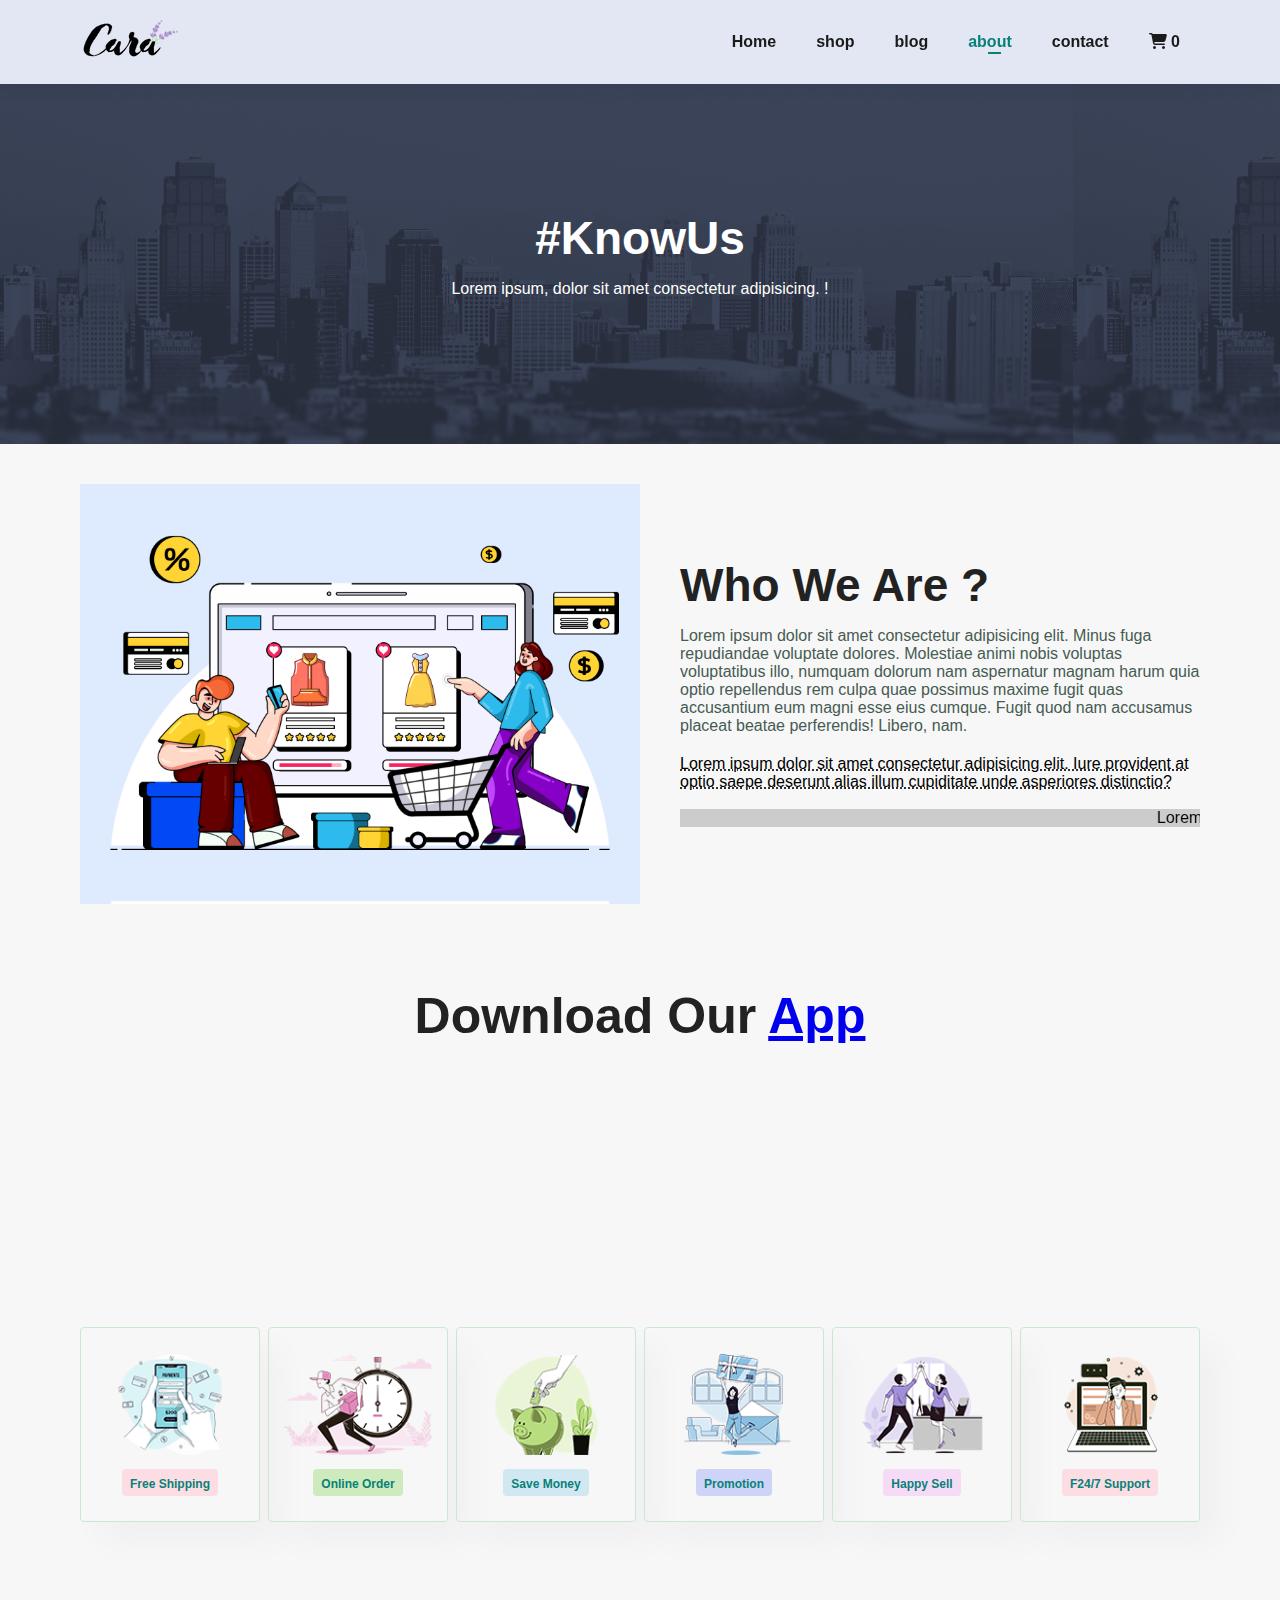
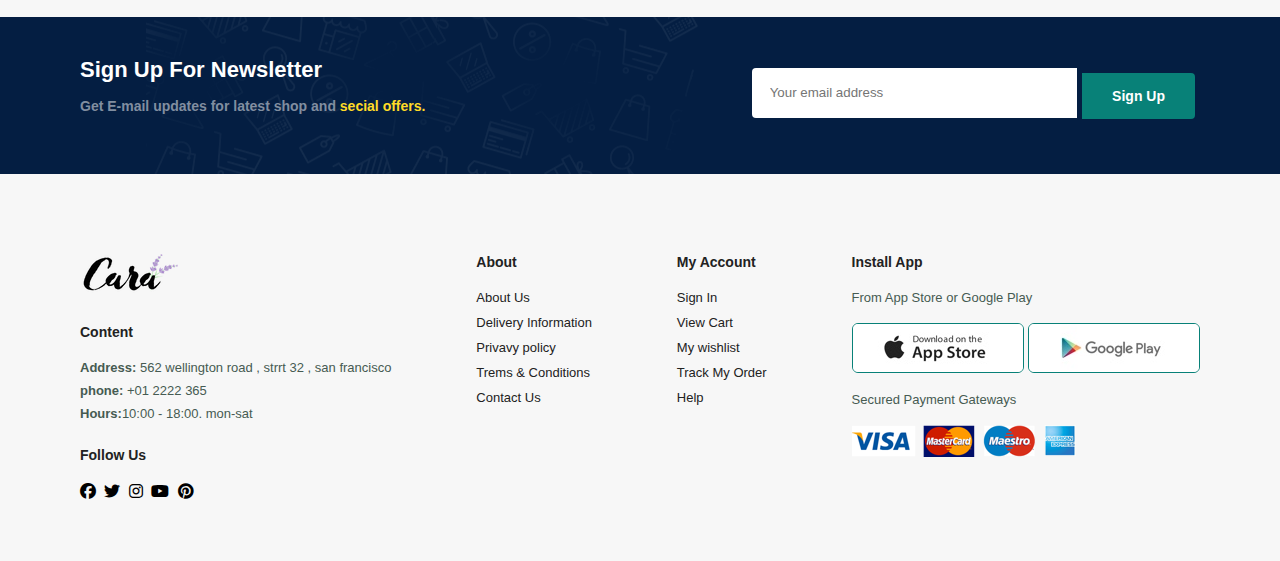
==== about.html @ 44f9e9a5 "Add files via upload" ====
<!DOCTYPE html>
<html lang="en">
<head>
    <meta charset="UTF-8">
    <meta name="viewport" content="width=device-width, initial-scale=1.0">
    <title>e-commerce</title>
    <link rel="stylesheet" href="https://cdnjs.cloudflare.com/ajax/libs/font-awesome/6.4.2/css/all.min.css">
    <link rel="stylesheet" href="style.css">
</head>
<body>
 <!-- navbar -->
 <section id="header">
  <a href="#"><img src="assect/logo.png" class="logo" alt=""></a>

  <div>
      <ul id="navbar">
          <li><a  href="index.html">Home</a></li>
          <li ><a href="Shop.html">shop</a></li>
          <li><a href="blog.html">blog</a></li>
          <li><a  class="active" href="about.html">about</a></li>
          <li><a href="contact.html">contact</a></li>
          <a href="#" id="close"><i class="fas fa-times"></i></a>
          <li><a href="cart.html" id="cart-icon"><i class="fa-solid fa-cart-shopping"></i> <span id="cart-count">0</span></a></li>    
         </ul>
    
  </div>
  <div id="moblie">
    <i id="bar" class="fas fa-outdent"></i>
    <i class="fa-solid fa-cart-shopping"></i>

  </div>
</section>
<!-- hero -->
  <section id="page-header" class="about-header">
    <h2>#KnowUs</h2>
    <p>Lorem ipsum, dolor sit amet consectetur adipisicing. !</p>
  </section>

  <section id="about-head" class="section-p1">
    <img src="assect/about/a6.jpg" alt="">
    <div>
        <h2>Who We Are ?</h2>
        <p>Lorem ipsum dolor sit amet consectetur adipisicing elit.
            Minus fuga repudiandae voluptate dolores. Molestiae animi
            nobis voluptas voluptatibus illo, numquam dolorum nam
            aspernatur magnam harum quia optio repellendus rem culpa
            quae possimus maxime fugit quas accusantium eum magni esse
            eius cumque. Fugit quod nam accusamus placeat beatae
            perferendis! Libero, nam.</p>

        <abbr title="">Lorem ipsum dolor sit amet consectetur adipisicing elit. 
            Iure provident at optio saepe deserunt alias 
            illum cupiditate unde asperiores distinctio?</abbr>

            <br><br>
        
        <marquee bgcolor="#ccc" loop="-1" scrollamount="5" width="100%">Lorem ipsum dolor sit
             amet consectetur adipisicing elit. Aperiam ipsam dignissimos,
              modi optio blanditiis soluta quisquam, ducimus quo quibusdam 
             quis accusamus amet,
             qui fugiat iusto rem saepe rerum suscipit nemo?</marquee>
    </div>
  </section>
  
  <section id="about-app" class="section-p1">
    <h1>Download Our <a href="#">App</a></h1>
    <div class="video">
        <video autoplay muted ioop src="assect/about/1.mp4"></video>
    </div>
  </section>

  <section id="feature" class="section-p1">
    <div class="fe-box">
      <img src="assect/features/f1.png" alt="">
      <h6>Free Shipping</h6>
    </div>
    <div class="fe-box">
      <img src="assect/features/f2.png" alt="">
      <h6>Online Order</h6>
    </div>
    <div class="fe-box">
      <img src="assect/features/f3.png" alt="">
      <h6>Save Money</h6>
    </div>
    <div class="fe-box">
      <img src="assect/features/f4.png" alt="">
      <h6>Promotion</h6>
    </div>
    <div class="fe-box">
      <img src="assect/features/f5.png" alt="">
      <h6>Happy Sell</h6>
    </div>
    <div class="fe-box">
      <img src="assect/features/f6.png" alt="">
      <h6>F24/7 Support</h6>
    </div>
  </section>
<!-- sign -->
  <section id="newslatter" class="section-p1 section-m1">
    <div class="newstext ">
      <h4>Sign Up For Newsletter</h4>
      <p>Get E-mail updates for latest shop and 
      <span>secial offers.</span> </p>
    </div>
    <div class="form">
      <input type="text" placeholder="Your email address">
      <button class="normal">Sign Up</button>
    </div>
  </section>
  <!-- footer -->
  <footer class="section-p1">
    <div class="col">
      <img class="logo" src="assect/logo.png" alt=""> 
      <h4>Content</h4>
      <p><strong>Address:</strong> 562 wellington road , strrt 32 , san francisco</p>
      <p><strong>phone:</strong> +01 2222 365</p>
      <p><strong>Hours:</strong>10:00 - 18:00. mon-sat</p> <br>
      <div class="follow">
        <h4>Follow Us</h4>
        <div class="Icons">
          <i class="fab fa-facebook"></i>
          <i class="fab fa-twitter"></i>
          <i class="fab fa-instagram"></i>
          <i class="fab fa-youtube"></i>
          <i class="fab fa-pinterest"></i>
        </div>
      </div>
    </div>

    <div class="col">
      <h4>About</h4>
      <a href="#">About Us</a>
      <a href="#">Delivery Information</a>
      <a href="#">Privavy policy</a>
      <a href="#">Trems & Conditions</a>
      <a href="#">Contact Us</a>
    </div>

    <div class="col">
      <h4>My Account</h4>
      <a href="#">Sign In</a>
      <a href="#">View Cart</a>
      <a href="#">My wishlist</a>
      <a href="#">Track My Order</a>
      <a href="#">Help</a>
    </div>

    <div class="col install">
      <h4>Install App</h4>
      <p>From App Store or Google Play</p>
      <div class="row">
        <img src="assect/pay/app.jpg" alt="">
        <img src="assect/pay/play.jpg" alt="">
      </div>
      <p>Secured Payment Gateways</p>
      <img src="assect/pay/pay.png" alt="">
    </div>
  </footer>
































   <script src="script.js"></script>
</body>
</html>
---- style.css ----
@import url('https://fonts.googleapis.com/css2?family=Montserrat:ital,wght@0,100..900;1,100..900&display=swap');
*{
    margin: 0;
    padding: 0;
    box-sizing: border-box;
    font-family: 'Spartan', sans-serif;
}
h1{
    font-size: 50px;
    line-height: 64px;
    color: #222;
}
h2{
    font-size: 46px;
    line-height: 54px;
    color: #222;
}
h4{
    font-size: 20px;
    color: #222;
}
h6{
    font-weight: 700;
    font-size: 12px;
}
p{
    font-size: 16px;
    color: #465b52;
    margin: 15px 0 20px 0;
}
.section-p1{
    padding:40px 80px;
}
.section-m1{
    margin: 40px 0;
}
button.normal{
    font-size: 14px;
    font-weight: 600;
    padding: 15px 30px;
    color: #000;
    background-color: #fff;
    border-radius: 4px;
    cursor: pointer;
    border: none;
    outline: none;
    transition: 0.2s;
}
button.white{
    font-size: 13px;
    font-weight: 600;
    padding: 11px 18px;
    color: #fff;
    background-color: transparent;
    cursor: pointer;
    border: 1px solid #fff;
    outline: none;
    transition: 0.2s;
}
body{
    width: 100%;
}
#header{
    display: flex;
    align-items: center;
    justify-content: space-between;
    padding: 20px 80px;
    background-color: #e3e6f3;
    box-shadow: 0 5px 15px rgba(0, 0,0, 0.06);
    z-index: 999;
    position: sticky;
    top: 0;
    left: 0;
}
#navbar{
    display: flex;
    align-items: center;
    justify-content: center;
}
#navbar li {
    list-style: none;
    padding: 0 20px;
}
#navbar li a{
    text-decoration: none;
    font-size: 16px;
    font-weight: 600;
    color: #1a1a1a;
    transition: 0.3s ease;
    position: relative;
}
#navbar li a:hover,
#navbar li a.active
{
    color: #088178;
}
#navbar li a.active::after,
#navbar li a:hover::after{
    content: "";
    width: 30%;
    height: 2px;
    background-color: #088178;
    position: absolute;
    bottom: -4px;
    left: 20px;
}
#moblie{
    display: none;
    align-items: center;
}
#close{
    display: none;
}
/* Home */
#hero{
    background-image: url(assect/hero4.png);
    height: 90vh;
    width: 100%;
    background-size: cover;
    background-position: top 25% right 0;
    padding: 0 80px;
    display: flex;
    flex-direction: column;
    align-items: flex-start;
    justify-content: center;
}
#hero h4{
    padding-bottom: 15px;
}
#hero h1{
    color: #088178;

}
#hero button {
    background-image: url(assect/button.png);
    background-color: transparent;
    color: #088178;
    border: 0;
    padding: 14px 80px 14px 65px;
    background-repeat: no-repeat;
    cursor: pointer;
    font-weight: 700;
    font-size: 15px;
}
#feature{
    display: flex;
    align-items: center;
    justify-content: space-between;
    flex-wrap: wrap;
}
#feature .fe-box{
    width: 180px;
    text-align: center;
    padding: 25px 15px;
    box-shadow: 20px 20px 34px rgba(0,0, 0, 0.03) ;
    border: 1px solid #cce7d0;
    border-radius: 4px;
    margin: 15px 0;
}

#feature .fe-box:hover{
    box-shadow: 10px 10px 54px rgba(70,62, 221, 0.1) ;
}
#feature .fe-box img{
    width: 100%;
    margin-bottom: 10px;
}
#feature .fe-box h6{
  display: inline-block;
  padding: 9px 8px 6px 8px;
  line-height: 1;
  border-radius: 4px;
  color: #088178;
  background-color: #fddde4;
}
#feature .fe-box:nth-child(2) h6{
    background-color: #cdebbc;
}
#feature .fe-box:nth-child(3) h6{
    background-color: #d1e8f2;
}
#feature .fe-box:nth-child(4) h6{
    background-color: #cdd4f8;
}
#feature .fe-box:nth-child(5) h6{
    background-color: #f6dbf6;
}
#feature .fe-box:nth-child() h6{
    background-color: #fff2e5;
}
#product1{
    text-align: center;
}
#product1 .pro-container{
    display: flex;
    justify-content: space-between;
    padding-top: 80px;
    flex-wrap: wrap;
}
#product1 .pro{
    width: 23%;
    min-width: 250px;
    padding: 10px 12px;
    border: 1px solid #cce7d0;
    border-radius: 25px;
    cursor: pointer;
    box-shadow: 20px 20px 30px rgba(0,0, 0, 0.02);
    margin: 15px 0;
    transition: 0.2s;
    position: relative;
}
#product1 .pro:hover{
    box-shadow: 20px 20px 30px rgba(0,0, 0, 0.06) ;
}

#product1 .pro img{
    width: 100%;
    border-radius: 28px;
}
#product1 .pro .des{
    text-align: start;
    padding: 10px 0;
}
#product1 .pro .des span{
    color: #606063;
    font-size: 12px;
}
#product1 .pro .des  h5{
    padding-top:7px;
    color: #1a1a1a;
    font-size: 14px;
}
#product1 .pro .des i{
    font-size: 12px;
    color:rgb(243, 181, 25);
} 
#product1 .pro .des h4{
    padding-top: 7px;
    font-size: 15px;
    font-weight: 700;
    color: #088178;
}
#product1 .pro .fa-cart-shopping{
    width: 40px;
    height: 40px;
    color: #088178;
    background-color: #e8f6ea;
    border-radius: 50px;
    border: 1px solid #cce7d0;
    line-height: 40px;
    position: absolute;
    bottom: 20px;
    right: 10px;
}
#banner{
   display: flex;
   flex-direction:column;
   justify-content: center;
   align-items: center;
   text-align: center;
   background-image: url(assect/banner/b2.jpg);
   width: 100%;
   height: 40vh;
   background-size: cover;
   background-position:center ;
}
#banner h4{
    color: #fff;
    font-size: 16px;
}
#banner h2{
    color: #fff;
    font-size: 30px;
    padding:10px 0;
}
#banner h2 span{
    color: #ef3636;
}

#banner button:hover{
    background: #088178;
    color: #fff;
}
#sm-banner {
    display: flex;
    justify-content: space-between;
    flex-wrap: wrap;
}
#sm-banner .banner-box{
    display: flex;
    flex-direction:column;
    justify-content: center;
    align-items: flex-start;
    background-image: url(assect/banner/b17.jpg);
    min-width:  580px;
    height: 50vh;
    background-size: cover;
    background-position:center ;
    padding: 30px;
}
#sm-banner .banner-box2{

    background-image: url(assect/banner/b10.jpg);

}
#sm-banner h4{
    color: #fff;
    font-size: 20px;
    font-weight: 300;
}
#sm-banner h2{
    color: #fff;
    font-size: 28px;
    font-weight: 800;
}
#sm-banner span{
    color: #fff;
    font-size: 14px;
    font-weight: 500;
    padding-bottom: 15px;
}
#sm-banner .banner-box:hover button{
    background-color: #088178;
    border: 1px solid #088178 ;
}
#banner3 {
    display: flex;
    justify-content: space-between;
    flex-wrap: wrap;
    padding: 0 80px;
}
#banner3 .banner-box{
    display: flex;
    flex-direction:column;
    justify-content: center;
    align-items: flex-start;
    background-image: url(assect/banner/b7.jpg);
    min-width: 30%;
    height: 30vh;
    background-size: cover;
    background-position:center ;
    padding: 20px; 
    margin-bottom: 20PX;
}
#banner3 h2{
    color: #fff;
    font-weight: 900;
    font-size: 22px;
}
#banner3 h3{
    color: #ec544e;
    font-size: 15px;
}
#banner3 .banner-box2{
    background-image: url(assect/banner/b4.jpg);
}
#banner3 .banner-box3{
    background-image: url(assect/banner/b1.jpg);
}
#newslatter .form{
    display: flex;
    width: 40%;
}
#newslatter{
    display: flex;
    justify-content: space-between;
    flex-wrap: wrap;
    align-items: center;
    background-image: url(assect/banner/b14.png);
    background-repeat: no-repeat;
    background-position: 20% 30%;
    background-color: #041e42;
}
#newslatter h4{
    font-size: 22px;
    font-weight: 700;
    color: #fff;
}
#newslatter p{
    font-size: 14px;
    font-weight: 600;
    color: #818ea0;
}
#newslatter p span{
    color: #ffdb27;
}
#newslatter input{
    height: 3.125rem;
    padding: 0 1.25em;
    width: 100%;
    border: 1px solid transparent;
    border-radius: 4px;
    outline: none;
    border-top-right-radius:0 ;
    border-bottom-right-radius:0 ;
}
#newslatter button{
    background-color: #088178;
    color: #fff;
    white-space:nowrap;
    border-top-left-radius:0 ;
    border-bottom-left-radius:0 ;
}
footer{
    display: flex;
    flex-wrap: wrap;
    justify-content: space-between;
}
footer .col {
    display: flex;
    flex-direction: column;
    align-items: flex-start;
    margin-bottom: 20px;
}
footer .logo{
    margin-bottom: 30px;
}
footer h4{
    font-size: 14px;
    padding-bottom: 20px;
}
footer p{
    font-size: 13px;
    margin: 0 0 8px 0;
}
footer a{
    font-size: 13px;
    text-decoration: none;
    color: #222;
    margin-bottom: 10px;
}
footer .follow i{

    padding-right: 4px;
    cursor: pointer;
}
footer .install .row img{
    border: 1px solid #088178;
    border-radius: 6px;
}
footer .install img{
    margin:  10px 0 15px 0;
}
footer.follow i:hover{
    color: #088178;
}
footer .follow i:hover,
footer a:hover{
    color: #088178;
}

#page-header{
    background-image: url(assect/banner/b1.jpg);
    width: 100%;
    height: 40vh;
    background-size: contain;
    display: flex;
    justify-content: center;
    text-align: center;
    flex-direction: column;
    padding: 14px;
}
#page-header h2 ,
#page-header p {
    color:#fff;
}
#pagination{
    text-align: center;
}
#pagination a{
    text-decoration: none;
    background-color: #088178;
    padding: 15px 20px;
    border-radius: 4px;
    color: #fff;
    font-weight: 600;
    transition: 0.3s;
}
#pagination :hover{
    background-color: #08504b;
}
#pagination .i{
  font-size: 16px;
  font-weight: 600;
}


#productDetails{
    display: flex;
    margin-top: 20px;
}
#productDetails .single-pro-imag{
    width: 40%;
    margin-top:10px;
}
.small-img-group{
    display: flex;
    justify-content: space-between;
}
.small-img-col{
    flex-basis: 24%;
    cursor: pointer;
}
#productDetails .single-pro-details{
    width: 50%;
    padding-top: 30px;
    margin: 50px;
}
#productDetails .single-pro-details h4{
    padding: 30px 0 10px 0;
}
#productDetails .single-pro-details h2{
    font-size: 26px;
}
#productDetails .single-pro-details select{
    display: block;
    padding: 5px 10px;
    margin-bottom: 10px;
}
#productDetails .single-pro-details input{
    width: 50px;
    height: 47px;
    padding-left: 10px;
    font-size: 16px;
    margin-right: 10px;
}
#productDetails .single-pro-details button{
    background-color: #088178;
    color: #fff;
}
#productDetails .single-pro-details input:focus{
    outline: none;
}
#productDetails .single-pro-details span{
    line-height: 25px;
}

#page-header.blog-header{
    background-image: url(assect/banner/b19.jpg);
    background-size:cover ;
}
#blog{
    padding: 150px 150px 0 150px;

}
#blog .blog-box{
    display: flex;
    align-items: center;
    width: 100%;
    position: relative;
    padding-bottom: 80px;
}
#blog .blog-img {
    width: 50%;
    margin-right: 40px;
}
#blog img{
    width: 100%;
    height: 300px;
    object-fit: cover;
}
#blog .blog-details {
    width: 50%;
}
#blog .blog-details a{
    text-decoration: none;
    font-size: 13px;
    font-weight: 700;
    color: #000;
    position: relative;
}
#blog .blog-details a::after{
    content: "";
    width: 50px;
    height: 1px;
    background-color: #000;
    position: absolute;
    top: 4px;
    right:-60px;
    transition: 0.3s;
}
#blog .blog-details a:hover{
    color: #088178;
}
#blog .blog-details a:hover:after{
    background-color: #088178;
}
#blog .blog-box h1{
    position: absolute;
    top: -40px;
    left: 0;
    font-size: 70px;
    font-weight:700;
    color:#c9cbce ;
    z-index: -9;
}

#page-header.about-header{
    background-image: url(assect/about/banner.png);
}
#about-head {
    display: flex;
    align-items: center;
}
#about-head img{
    width: 50%;
    height: auto;
}
#about-head div{
    padding-left: 40px;
}
#about-app{
    text-align: center;
}
#about-app .video{
    width: 70%;
    height: 100%;
    margin: 30px auto 0 auto;
}
#about-app .video video{
    width: 100%;
    height: 100%;
    border-radius: 20px;
}

#contact-details{
    display: flex;
    align-items: center;
    justify-content: space-between;
}
#contact-details .details{
    width: 40%;
}
#contact-details .details span,
#form-details form span
{
    font-size: 12px;
}
#contact-details .details h2,
#form-details form h2
{
    font-size: 26px;
    line-height: 35px;
    padding: 20px 0;
}
#contact-details .details h3{
    font-size: 16px;
    padding-bottom: 15px;
}
#contact-details .details li{
    list-style: none;
    display: flex;
    padding: 10px 0;
}
#contact-details .details li i{
    font-size: 14px;
    padding-right: 22px;  
}
#contact-details .details li p{
    margin: 0;
    font-size: 14px;
}
#contact-details .map{
    width: 55%;
    height: 400px;
}
#contact-details .map iframe{
    width: 100%;
    height: 100%;
}
#form-details {
    display: flex;
    justify-content: space-between;
    margin: 30px;
    padding: 80px;
    border: 1px solid #e1e1e1;
}
#form-details form{
    width: 65%;
    display: flex;
    flex-direction: column;
    align-items: flex-start;
}
#form-details form input,
#form-details form textarea{
    width: 100%;
    padding: 12px 15px;
    margin-bottom: 20px;
    border: 1px solid #e1e1e1;
}
#form-details form button{
    background-color: #088178;
    color: #fff;
}
#form-details .pepole div{
    padding-bottom: 25px;
    display: flex;
    align-items: flex-start;
}
#form-details .pepole div img{
    width: 65px;
    height: 65px;
    object-fit: cover;
    margin-right: 15px;
}
#form-details .pepole div p{
    margin: 0;
    font-size: 13px;
    line-height: 25px;
}
#form-details .pepole div p span{
    display: block;
    font-size: 16px;
    font-weight: 600;
    color: #000;
}








@media (max-width:799px){
    .section-p1{
        padding: 40px 40px;
    }
    #navbar {
        display: flex;
        flex-direction: column;
        align-items: flex-start;
        justify-content: flex-start;
        position: fixed;
        top: 0;
        right: -300px;
        height: 100vh;
        width: 300px;
        background-color:#E3E6F3 ;
        box-shadow: 0 40px 60px rgba(0,0, 0, 0.01);
        padding: 80px 0 0 10px;
        transition: 0.3s;
    }
    #navbar.active{
        right: 0px;
    }
    #navbar li{
        margin-bottom: 25px;
    }
    #moblie{
        display: flex;
        align-items: center;
    }

    #moblie i{
        color: #1a1a1a;
        font-size: 24px;
        padding-left: 20px;
    }

    #close{
        display: initial;
        position: absolute;
        top: 30px;
        left: 30px;
        color: #222;
        font-size: 24x;
    }
    #lg-bag{
        display: none;
    }

    #hero{
        height: 70vh;
        background-position: top 30% right 30%;
    }
    #feature{
        justify-content: center;
    }
    #feature .fe-box{
        margin: 15px 15px;
    }
    #product1 .pro-container{
        justify-content: center;
    }
    #product1 .pro{
       margin: 15px;
    }
    #banner{
        height: 30vh;
    }
    #sm-banner .banner-box{
        min-width: 100%;   
        height: 30vh;
        margin: 10px;
    }
    #banner3{
        padding: 0 50px;
    }
    #banner3 .banner-box{
        width: 30%;
    }

    /* contact page */
    #form-details {
        padding: 40px;
    }
    #form-details form{
        width:50% ;
    }
}

@media (max-width:477px){
    .section-p1{
        padding: 20px;
    }
    #header{
        padding: 10px 30px;
    }
    h1{
        font-size: 38px;
    }
    h2{
        font-size: 32px;
    }
    #hero{
        padding: 0 20px;
        background-position: 55%;
    }
    #feature{
        justify-content: space-between;
    }
    #feature .fe-box{
       width: 155px;
       margin: 0 0 15px 0;
    }
    #product1 .pro{
        width: 100%;
    }
    #banner{
        height: 40vh;
    }
    #sm-banner .banner-box{
        height: 40vh;
    }
    #sm-banner .banner-box2{
       margin-top: 20px;
    }
    #banner3{
        padding: 0 20px;
    }
    #banner3 .banner-box{
        width: 100%;
    }
    #newslatter{
        padding: 40px 20px;
    }
    #newslatter .form{
        width: 100%;
    }

    /* sproduct */
    #productDetails{
        display: flex;
        flex-direction: column;
    }
    #productDetails .single-pro-imag{
        width: 100%;
        margin-right: 0px;
    }
    
    #productDetails .single-pro-details{
        width: 100%;
    }
    
    /* blog page */
    #blog{
        padding: 100px 20px 0 20px;
    }
    #blog .blog-box{
        display: flex;
        flex-direction: column;
        align-items: flex-start;
    }
    #blog .blog-img{
        width: 100%;
        margin-right: 0px;
        margin-bottom: 30px;
    }
    #blog .blog-details{
        width: 100%;      
    }

    /* ABOUT PAGE */
    #about-head{
        flex-direction: column;
    }
    #about-head img{
        width: 100%;
        margin-bottom: 20px;
    }
    #about-head  div{
        margin-left: 0px;
    }
    #about-app .video{
        width: 100%;      
    }
    /* contact page */
    #contact-details{
        flex-direction: column;
    }
    #contact-details .details{
      width: 100%;
      margin-bottom: 30px;
    }
    #contact-details .map{
        width: 100%;
    }
    #form-details{
        margin: 10px;
        padding: 30px 10px;
        flex-wrap: wrap;
    }
    #form-details form{
        width: 100%;
        margin-bottom: 30px;
    }
}
/* CSS for the alert */
.alert {
    display: none; /* initially hidden */
    position: fixed;
    top: 10px; /* يظهر فوق الصفحة */
    left: 50%;
    transform: translateX(-50%);
    background-color: #4CAF50; /* green background */
    color: white;
    padding: 15px;
    font-size: 18px;
    border-radius: 5px;
    z-index: 1000;
    opacity: 0;
    transition: opacity 0.5s ease;
}

.alert.show {
    display: block;
    opacity: 1;
}
/* تخصيص الستايل لصفحة السلة */
body {
    font-family: Arial, sans-serif;
    background-color: #f7f7f7;
    margin: 0;
    padding: 0;
  }
  
  header {
    background-color: #088178;
    padding: 15px 0;
    text-align: center;
    color: white;
    font-size: 24px;
  }
  
  nav ul {
    list-style: none;
    padding: 0;
  }
  
  nav ul li {
    display: inline;
    margin: 0 10px;
  }
  
  nav ul li a {
    text-decoration: none;
    color: white;
    font-size: 18px;
  }
  
  nav ul li a:hover {
    color: #cce7d0;
  }
  
  /* تخصيص تنسيق الصفحة الرئيسية */
 /* تصميم عام للسلة */
#cart-items {
    display: flex;
    flex-direction: column;
    gap: 20px;
    margin: 20px auto;
    max-width: 1200px;
    padding: 10px;
  }
  
  /* تنسيق العنصر داخل السلة */
  #cart-items div {
    display: flex;
    flex-wrap: wrap;
    gap: 20px;
    background-color: #fff;
    border: 1px solid #cce7d0;
    box-shadow: 0 5px 15px rgba(0, 0, 0, 0.06);
    padding: 15px;
    margin-bottom: 15px;
    border-radius: 8px;
  }
  
  /* صورة المنتج */
  #cart-items img {
    max-width: 120px;
    width: 100%;
    height: auto;
    border-radius: 10px;
  }
  
  /* تفاصيل المنتج */
  #cart-items div .details {
    flex-grow: 1;
  }
  
  /* زر الحذف */
  #cart-items button {
    padding: 5px 10px;
    margin-left: 10px;
    cursor: pointer;
    border: none;
    border-radius: 5px;
  }
  
  /* تخصيص أزرار التعديل (زيادة/تقليل الكمية) */
  button {
    background-color: #088178;
    color: white;
    font-size: 14px;
    margin: 5px;
  }
  
  button:hover {
    background-color: #076c5e;
  }
  
  /* تصميم ريزوليشن مختلف للعرض */
  @media (max-width: 768px) {
    /* إعادة ترتيب العناصر لعرض عمودي على الأجهزة الصغيرة */
    #cart-items {
      padding: 10px;
    }
  
    /* تعديل حجم الصور في الأجهزة الصغيرة */
    #cart-items img {
      max-width: 80px;
    }
  
    /* تقليص المسافة بين العناصر */
    #cart-items div {
      flex-direction: column;
      align-items: flex-start;
    }
  
    #cart-items div .details {
      margin-top: 10px;
    }
  
    /* تعديل حجم الأزرار */
    button {
      font-size: 12px;
      padding: 4px 8px;
    }
  
    /* إضافة مسافة بين التفاصيل وأزرار التحكم */
    .details p {
      margin: 5px 0;
    }
  }
  
  @media (max-width: 480px) {
    /* تخصيص أكثر للأجهزة الصغيرة جدًا (موبايل) */
    #cart-items {
      padding: 5px;
    }
  
    #cart-items div {
      padding: 10px;
      flex-direction: column;
      gap: 15px;
    }
  
    /* تغيير النصوص لتكون أصغر */
    .details h4 {
      font-size: 16px;
    }
  
    /* تقليل حجم الأزرار */
    button {
      padding: 3px 6px;
      font-size: 10px;
    }
  
    /* تعديل المسافات بين التفاصيل */
    .details p {
      font-size: 14px;
    }
  }
  /* إزالة المسافات الجانبية على الشاشات الصغيرة */
@media (max-width: 480px) {
    body, html {
      margin: 0;
      padding: 0;
      overflow-x: hidden;
    }
  
    #cart-items {
      padding: 0 10px; /* padding بسيط عشان المحتوى ميخبطش في الطرف */
      margin: 0 auto;
      width: 100%;
      max-width: 100%;
      box-sizing: border-box;
    }
  
    #cart-items div {
      width: 100%;
    }
  }
  .cart-btn {
    padding: 6px 12px;
    background-color: #088178;
    color: white;
    border: none;
    border-radius: 8px;
    font-size: 16px;
    cursor: pointer;
    transition: background-color 0.3s ease;
  }
  
  .cart-btn:hover {
    background-color: #066a63;
  }
  
  .remove-btn {
    padding: 6px 10px;
    background-color: #ff4d4d;
    color: white;
    border: none;
    border-radius: 8px;
    font-size: 16px;
    cursor: pointer;
    margin-left: auto;
    transition: background-color 0.3s ease;
  }
  
  .remove-btn:hover {
    background-color: #e60000;
  }
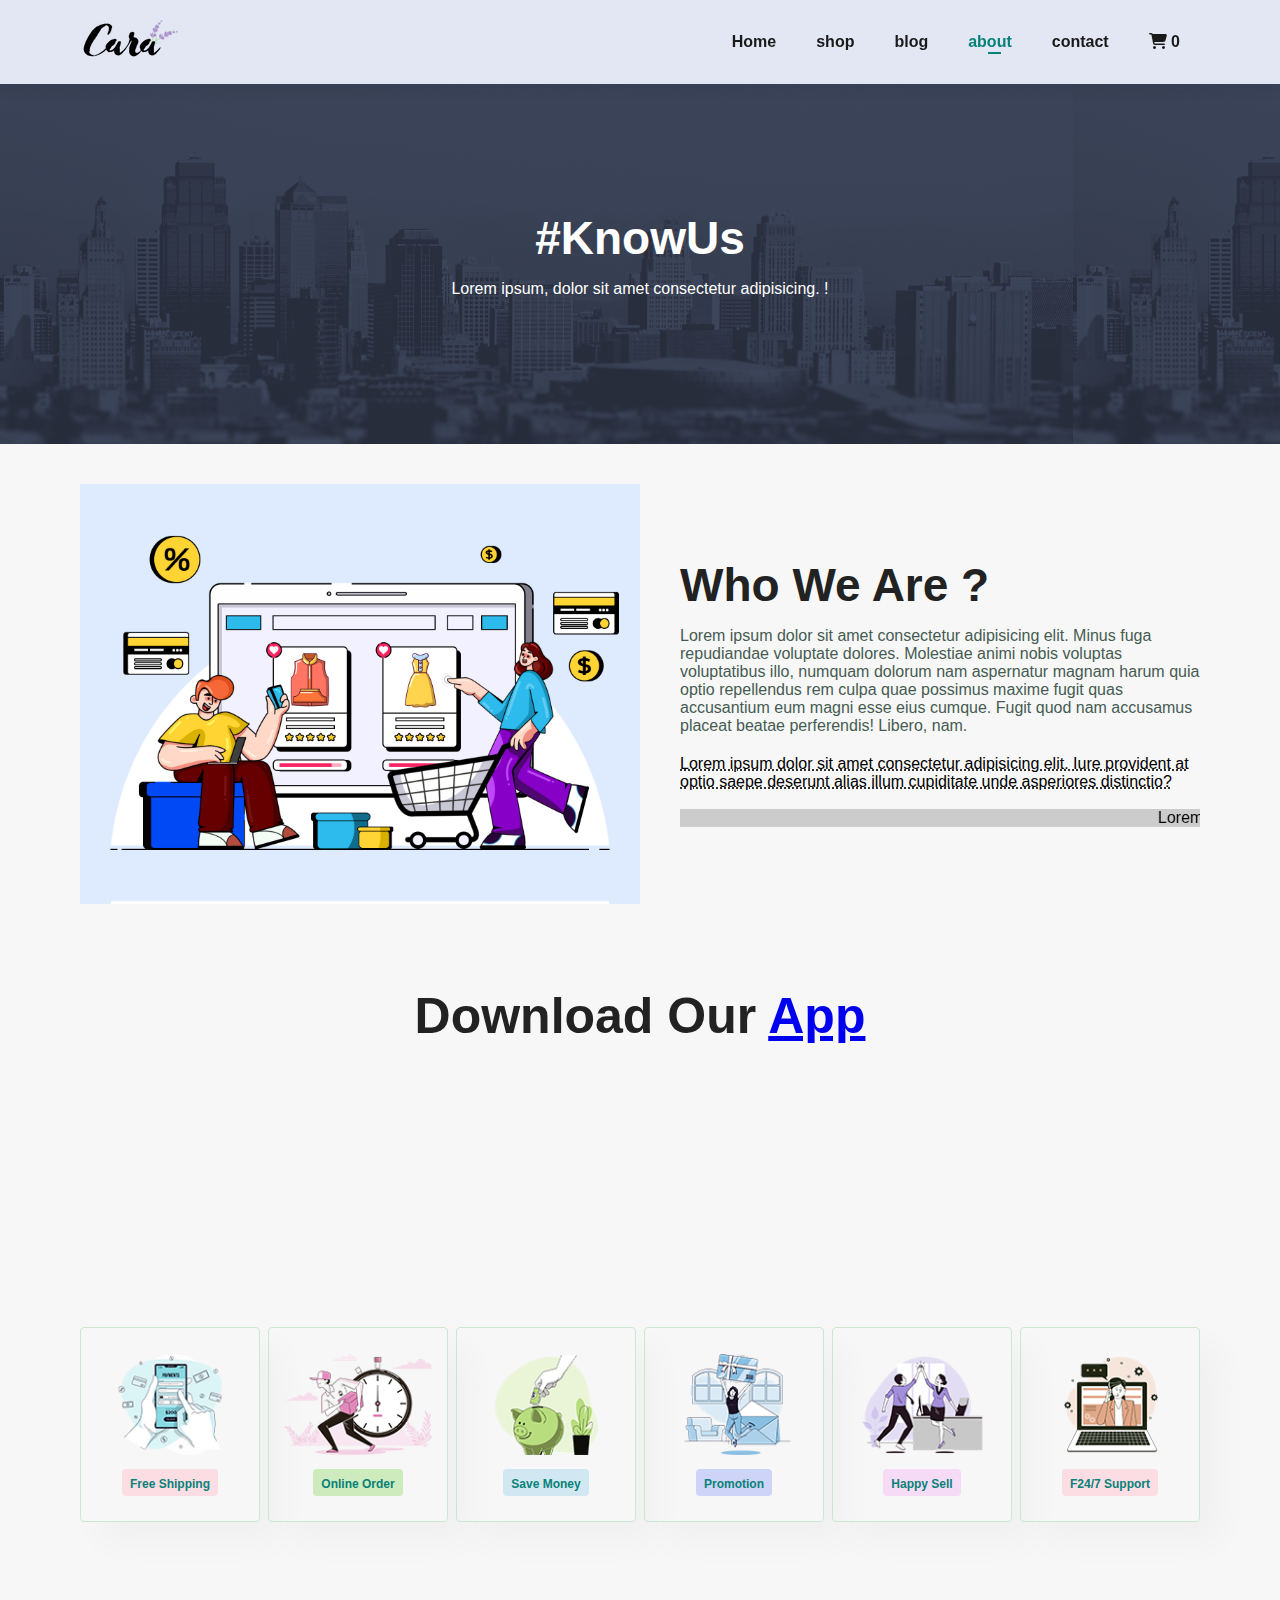
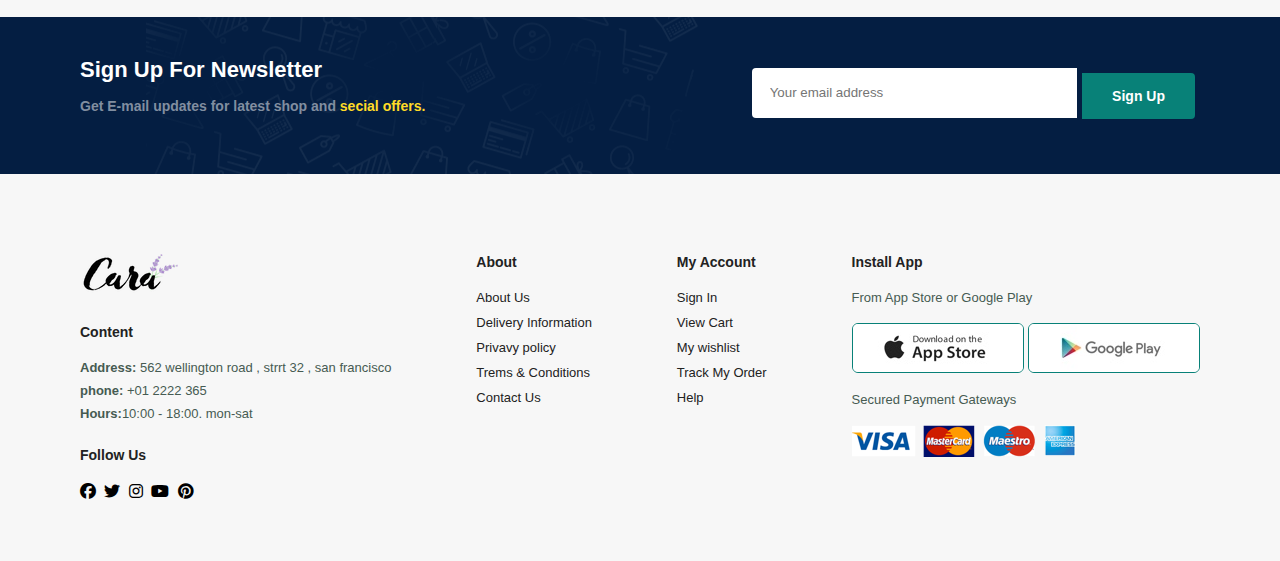
==== commit b4b5bbe6: "Update about.html" ====
--- a/about.html
+++ b/about.html
@@ -26,7 +26,7 @@
   </div>
   <div id="moblie">
     <i id="bar" class="fas fa-outdent"></i>
-    <i class="fa-solid fa-cart-shopping"></i>
+
 
   </div>
 </section>
